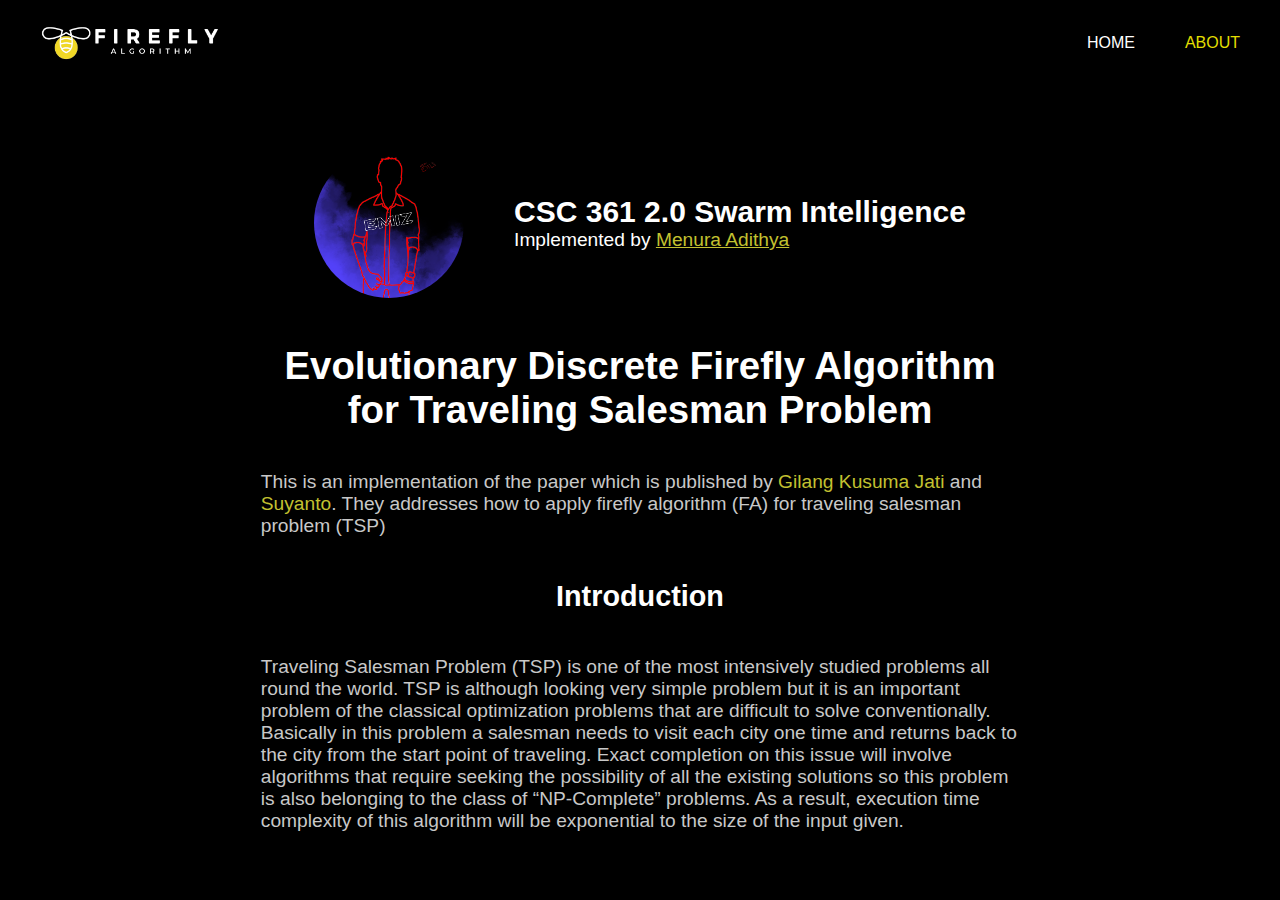
==== about.html @ cd9e1949 "first commit" ====
<html>
  <head>
    <meta charset="UTF-8" />
    <link rel="stylesheet" href="styles/style.css" />
  </head>

  <body>
    <div class="header">
      <a href="/" class="logoHeader"><img src="logo.png" alt="" /></a>
      <div>
        <a href="/"><span>Home</span></a>
        <a href="/about.html"><span class="active">About</span></a>
      </div>
    </div>
    <div class="aboutPageContainer">
      <div class="profileContainer">
        <img src="image.png" class="profile" alt="" />
        <div class="profileDetails">
          <div class="course">CSC 361 2.0 Swarm Intelligence</div>
          <div>
            Implemented by
            <a
              target="_blank"
              href="https://www.linkedin.com/in/menura-adithya-434760199/"
              class="linkedin"
              >Menura Adithya</a
            >
          </div>
        </div>
      </div>
      <h1>
        Evolutionary Discrete Firefly Algorithm for Traveling Salesman Problem
      </h1>
      <p>
        This is an implementation of the paper which is published by
        <span class="author">Gilang Kusuma Jati</span> and
        <span class="author">Suyanto</span>. They addresses how to apply firefly
        algorithm (FA) for traveling salesman problem (TSP)
      </p>

      <h2>Introduction</h2>
      <p>
        Traveling Salesman Problem (TSP) is one of the most intensively studied
        problems all round the world. TSP is although looking very simple
        problem but it is an important problem of the classical optimization
        problems that are difficult to solve conventionally. Basically in this
        problem a salesman needs to visit each city one time and returns back to
        the city from the start point of traveling. Exact completion on this
        issue will involve algorithms that require seeking the possibility of
        all the existing solutions so this problem is also belonging to the
        class of “NP-Complete” problems. As a result, execution time complexity
        of this algorithm will be exponential to the size of the input given.
      </p>
    </div>
  </body>
</html>
---- styles/style.css ----
body {
  font-family: -apple-system, BlinkMacSystemFont, "Segoe UI", Roboto, Oxygen,
    Ubuntu, Cantarell, "Open Sans", "Helvetica Neue", sans-serif;
  background-color: black;
  color: white;
  font-size: 1.2rem;
  height: 96vh;
  display: grid;
  grid-template-rows: auto;
  justify-items: center;
  align-items: center;
}

.header {
  padding: 20px 40px;
  display: flex;
  align-items: center;
  justify-content: space-between;
  position: fixed;
  top: 0;
  background-color: black;
}

.logoHeader {
  width: 15%;
}

.header > a > img {
  width: 100%;
  object-fit: contain;
  transition: 200ms all ease-in-out;
}

.header > a > img:hover {
  cursor: pointer;
  transform: scale(1.05);
}

.header > div {
  display: flex;
  align-items: center;
}
.header > div > a {
  text-decoration: none;
  color: white;
  margin-left: 50px;
  font-size: 16px;
  text-transform: uppercase;
}

.header > div > span:hover {
  cursor: pointer;
  color: rgb(226, 222, 0);
}

.active {
  color: rgb(226, 222, 0);
}

.options {
  display: flex;
  flex-direction: column;
  align-items: center;
  justify-content: center;
  height: 100%;
}

.optionBtn {
  border: 1px solid;
  padding: 20px 30px;
  border-color: rgb(226, 222, 0);
  border-radius: 10px;
  margin-bottom: 40px;
  text-decoration: none;
  color: white;
}

.optionBtn:hover {
  background-color: rgb(226, 222, 0);
  color: black;
  font-weight: 600;
  cursor: pointer;
}

.title {
  font-size: 25px;
  text-transform: uppercase;
  font-weight: 700;
}

.formClass {
  display: flex;
  width: 100%;
  flex-direction: column;
  align-items: center;
  justify-content: center;
  margin-top: 30px;
}
.formLabels {
  font-size: 15px;
  display: flex;
  justify-content: left;
  text-align: left;
  align-items: flex-start;
  color: rgb(170, 170, 170);
}

.formClassChild {
  margin-top: 30px;
}

.formClassChild > input {
  width: 500px;
  padding: 15px;
  outline: none;
  border-radius: 5px;
}

.submitBtn {
  background-color: rgb(192, 189, 1);
  margin-top: 30px;
  font-size: 15px;
  font-weight: 600;
  border-radius: 5px;
  padding: 15px;
  width: 500px;
  border: none;
  transition: 200ms all ease-in-out;
}

.submitBtn:hover {
  cursor: pointer;
  background-color: rgb(251, 249, 78);
}

.aboutPageContainer {
  padding: 40px;
  display: flex;
  flex-direction: column;
  align-items: center;
  width: 60%;
}
.aboutPageContainer > h1 {
  text-align: center;
  margin-bottom: 20px;
}
.aboutPageContainer > p {
  color: rgb(200, 200, 200);
}

.author {
  color: rgb(195, 193, 48);
}

.author:hover {
  text-decoration: underline;
  cursor: pointer;
  color: rgb(251, 249, 78);
}

.profileContainer {
  display: flex;
  align-items: center;
  margin: 100px 0 20px 0;
}
.linkedin {
  color: rgb(195, 193, 48);
}

.linkedin:hover {
  text-decoration: underline;
  cursor: pointer;
  color: rgb(251, 249, 78);
}

.profile {
  width: 150px;
  object-fit: contain;
  border-radius: 100%;
}

.profileDetails {
  margin-left: 50px;
}
.course {
  /* text-transform: uppercase; */
  font-size: 30px;
  font-weight: 700;
}
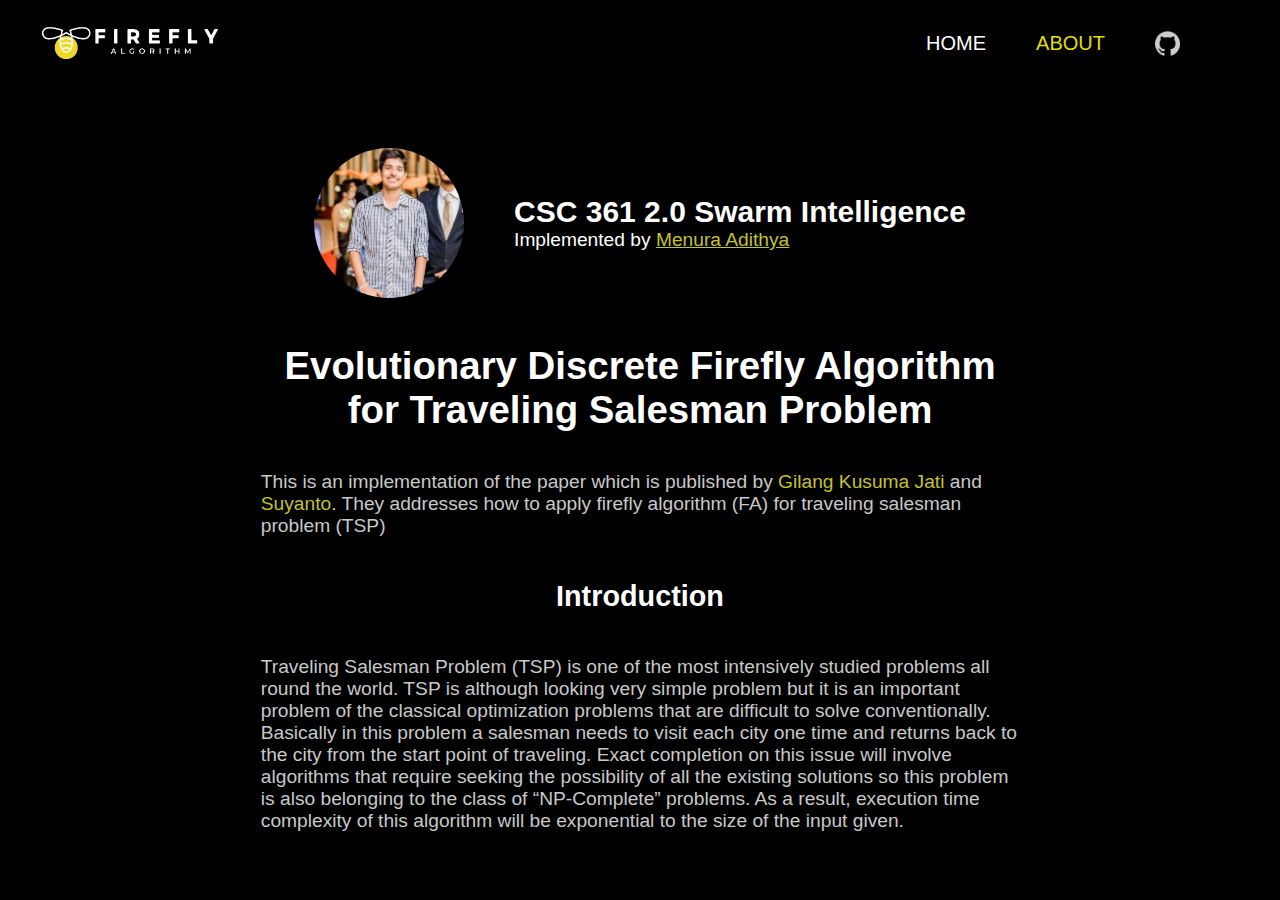
==== commit 602b8a5f: "Added Metrics and fixes" ====
--- a/about.html
+++ b/about.html
@@ -2,19 +2,27 @@
   <head>
     <meta charset="UTF-8" />
     <link rel="stylesheet" href="styles/style.css" />
+    <link rel="shortcut icon" href="favicon.png" type="image/x-icon" />
+    <title>FireFly TSP</title>
   </head>
 
-  <body>
+  <body class="noselect">
     <div class="header">
       <a href="/" class="logoHeader"><img src="logo.png" alt="" /></a>
       <div>
         <a href="/"><span>Home</span></a>
         <a href="/about.html"><span class="active">About</span></a>
+        <a
+          href="https://github.com/emiz98/firefly-algorithm-tsp.git"
+          target="_blank"
+        >
+          <img class="github" src="/github.png" alt="" />
+        </a>
       </div>
     </div>
     <div class="aboutPageContainer">
       <div class="profileContainer">
-        <img src="image.png" class="profile" alt="" />
+        <img src="image.jpg" class="profile" alt="" />
         <div class="profileDetails">
           <div class="course">CSC 361 2.0 Swarm Intelligence</div>
           <div>
--- a/styles/style.css
+++ b/styles/style.css
@@ -1,3 +1,35 @@
+/* width */
+::-webkit-scrollbar {
+  width: 5px;
+}
+
+/* Track */
+::-webkit-scrollbar-track {
+  box-shadow: inset 0 0 5px grey;
+  border-radius: 10px;
+}
+
+/* Handle */
+::-webkit-scrollbar-thumb {
+  background: rgb(160, 160, 160);
+  border-radius: 10px;
+}
+
+/* Handle on hover */
+::-webkit-scrollbar-thumb:hover {
+  background: rgb(226, 222, 0);
+}
+
+.noselect {
+  -webkit-touch-callout: none; /* iOS Safari */
+  -webkit-user-select: none; /* Safari */
+  -khtml-user-select: none; /* Konqueror HTML */
+  -moz-user-select: none; /* Old versions of Firefox */
+  -ms-user-select: none; /* Internet Explorer/Edge */
+  user-select: none; /* Non-prefixed version, currently
+                                  supported by Chrome, Edge, Opera and Firefox */
+}
+
 body {
   font-family: -apple-system, BlinkMacSystemFont, "Segoe UI", Roboto, Oxygen,
     Ubuntu, Cantarell, "Open Sans", "Helvetica Neue", sans-serif;
@@ -11,6 +43,10 @@
   align-items: center;
 }
 
+canvas {
+  margin-top: 28px;
+}
+
 .header {
   padding: 20px 40px;
   display: flex;
@@ -43,8 +79,8 @@
 .header > div > a {
   text-decoration: none;
   color: white;
-  margin-left: 50px;
-  font-size: 16px;
+  margin-right: 50px;
+  font-size: 20px;
   text-transform: uppercase;
 }
 
@@ -114,6 +150,18 @@
   padding: 15px;
   outline: none;
   border-radius: 5px;
+}
+
+.formRow {
+  display: flex;
+  align-items: center;
+}
+.formRow > span {
+  width: 100px;
+  margin-right: 20px;
+  color: rgb(210, 210, 210);
+  margin-top: 30px;
+  font-weight: 400;
 }
 
 .submitBtn {
@@ -125,6 +173,7 @@
   padding: 15px;
   width: 500px;
   border: none;
+  margin-left: 120px;
   transition: 200ms all ease-in-out;
 }
 
@@ -161,6 +210,7 @@
 .profileContainer {
   display: flex;
   align-items: center;
+  justify-content: center;
   margin: 100px 0 20px 0;
 }
 .linkedin {
@@ -187,3 +237,155 @@
   font-size: 30px;
   font-weight: 700;
 }
+
+.metricsBtn {
+  position: absolute;
+  top: 15%;
+  right: 5%;
+  border-radius: 20px;
+  padding: 5px 20px;
+  border: 1px solid;
+  border-color: white;
+  color: white;
+  background-color: transparent;
+  font-size: 20px;
+  min-width: 120px;
+}
+.metricsBtn:hover {
+  background-color: rgb(251, 249, 78);
+  cursor: pointer;
+  color: black;
+}
+.metrics {
+  display: none;
+  position: absolute;
+}
+.github {
+  width: 25px;
+  filter: invert(0.8);
+  margin-right: 10px;
+  transition: 100ms ease-out;
+}
+.github:hover {
+  filter: invert(1);
+}
+
+/* Checkbox */
+.switch {
+  position: relative;
+  display: inline-block;
+  width: 60px;
+  height: 34px;
+}
+
+.switch input {
+  opacity: 0;
+  width: 0;
+  height: 0;
+}
+
+.slider {
+  position: absolute;
+  cursor: pointer;
+  top: 0;
+  left: 0;
+  right: 0;
+  bottom: 0;
+  background-color: rgb(255, 255, 255);
+  -webkit-transition: 0.4s;
+  transition: 0.4s;
+}
+
+.slider:before {
+  position: absolute;
+  content: "";
+  height: 26px;
+  width: 26px;
+  left: 4px;
+  bottom: 4px;
+  background-color: rgb(107, 107, 107);
+  -webkit-transition: 0.4s;
+  transition: 0.4s;
+}
+
+input:checked + .slider {
+  background-color: rgb(225, 222, 36);
+}
+
+input:focus + .slider {
+  box-shadow: 0 0 1px rgb(225, 222, 36);
+}
+
+input:checked + .slider:before {
+  -webkit-transform: translateX(26px);
+  -ms-transform: translateX(26px);
+  transform: translateX(26px);
+}
+
+/* Rounded sliders */
+.slider.round {
+  border-radius: 34px;
+}
+
+.slider.round:before {
+  border-radius: 50%;
+}
+
+/* MediaQ */
+@media screen and (max-width: 1000px) {
+  .logoHeader {
+    width: 50%;
+  }
+  .header {
+    padding: 50px 60px;
+  }
+  .header > div > a {
+    font-size: 40px;
+  }
+  .aboutPageContainer {
+    width: 90%;
+    margin-top: 100px;
+  }
+  .optionBtn {
+    border: 1px solid;
+    padding: 20px 30px;
+    border-color: rgb(226, 222, 0);
+    border-radius: 10px;
+    margin-bottom: 50px;
+    text-decoration: none;
+    font-size: 3rem;
+    color: white;
+  }
+  .title {
+    visibility: hidden;
+  }
+  .title2 {
+    font-size: 60px;
+    text-transform: uppercase;
+    font-weight: 700;
+    margin-bottom: 10px;
+  }
+  .formClassChild > input {
+    width: 40rem;
+    height: 5rem;
+    font-size: 40px;
+    padding: 15px;
+    outline: none;
+    border-radius: 5px;
+  }
+  .formLabels {
+    font-size: 1.5rem;
+  }
+  .submitBtn {
+    font-size: 35px;
+    font-weight: 600;
+    border-radius: 5px;
+    padding: 15px;
+    width: 40rem;
+  }
+}
+@media screen and (min-width: 1000px) {
+  .title2 {
+    visibility: hidden;
+  }
+}
